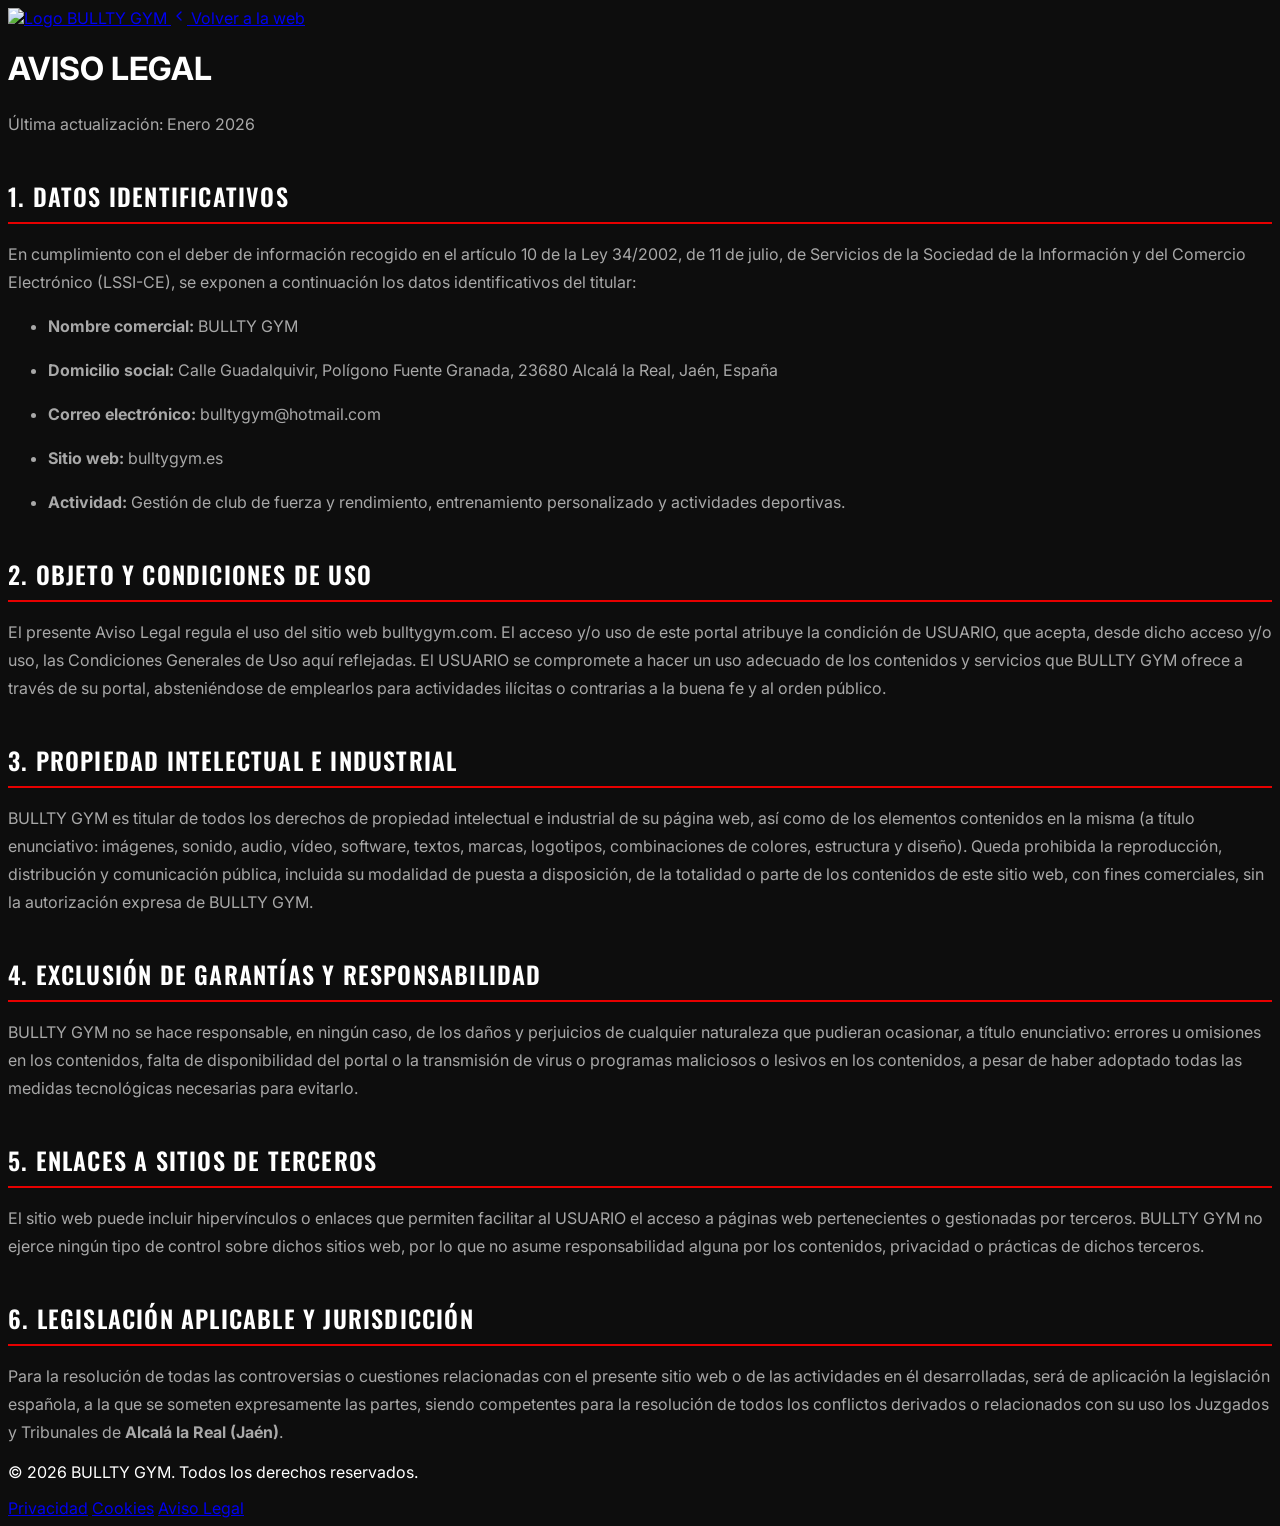
==== aviso-legal.html @ ead3e90c "Primera subida: Web base de Bullty Gym" ====
<!DOCTYPE html>
<html lang="es" class="scroll-smooth">
<head>
    <meta charset="UTF-8">
    <meta name="viewport" content="width=device-width, initial-scale=1.0">
    <title>Aviso Legal | BULLTY GYM - Alcalá la Real</title>
    <meta name="robots" content="noindex, follow">
    <script src="https://cdn.tailwindcss.com"></script>
    <script>
        tailwind.config = {
            theme: {
                extend: {
                    colors: { primary: '#E60000', dark: '#0D0D0D', surface: '#151515', muted: '#A8A8A8' },
                    fontFamily: { display: ['"Bebas Neue"', 'sans-serif'], heading: ['"Oswald"', 'sans-serif'], body: ['"Inter"', 'sans-serif'] }
                }
            }
        }
    </script>
    <link href="https://fonts.googleapis.com/css2?family=Bebas+Neue&family=Inter:wght@300;400;500;600&family=Oswald:wght@400;500;600;700&display=swap" rel="stylesheet">
    <style>
        body { background-color: #0D0D0D; color: white; font-family: 'Inter', sans-serif; }
        .legal-content h2 { font-family: 'Oswald', sans-serif; font-size: 1.5rem; font-weight: 600; color: white; margin-top: 2.5rem; margin-bottom: 1rem; padding-bottom: 0.5rem; border-bottom: 2px solid #E60000; text-transform: uppercase; letter-spacing: 0.05em; }
        .legal-content p, .legal-content li { color: #A8A8A8; line-height: 1.75; margin-bottom: 1rem; }
        .legal-content a { color: #E60000; text-decoration: underline; transition: color 0.2s; }
        .legal-content a:hover { color: #ff3333; }
    </style>
</head>
<body class="antialiased">

<header class="fixed top-0 inset-x-0 z-50 bg-dark/95 backdrop-blur-xl border-b border-surface py-4">
    <nav class="mx-auto max-w-7xl px-5 sm:px-8 flex items-center justify-between">
        <a href="index.html" class="flex items-center gap-3">
            <img src="https://media.base44.com/images/public/6a6b8a864eef9711c26cb53b/343b42ef7_v3-castellano.png" alt="Logo BULLTY GYM" class="h-10 w-auto object-contain">
        </a>
        <a href="index.html" class="font-heading text-sm uppercase tracking-widest text-muted hover:text-primary transition-colors flex items-center gap-2">
            <svg xmlns="http://www.w3.org/2000/svg" width="16" height="16" viewBox="0 0 24 24" fill="none" stroke="currentColor" stroke-width="2" stroke-linecap="round" stroke-linejoin="round"><path d="m15 18-6-6 6-6"></path></svg> Volver a la web
        </a>
    </nav>
</header>

<main class="pt-32 pb-20 px-5 sm:px-8">
    <div class="mx-auto max-w-4xl legal-content">
        <h1 class="font-display text-6xl sm:text-7xl text-white leading-none mb-4">AVISO <span class="text-primary">LEGAL</span></h1>
        <p class="text-muted mb-12">Última actualización: Enero 2026</p>

        <h2>1. Datos Identificativos</h2>
        <p>En cumplimiento con el deber de información recogido en el artículo 10 de la Ley 34/2002, de 11 de julio, de Servicios de la Sociedad de la Información y del Comercio Electrónico (LSSI-CE), se exponen a continuación los datos identificativos del titular:</p>
        <ul class="list-disc pl-5 space-y-2 text-muted">
            <li><strong class="text-white">Nombre comercial:</strong> BULLTY GYM</li>
            <li><strong class="text-white">Domicilio social:</strong> Calle Guadalquivir, Polígono Fuente Granada, 23680 Alcalá la Real, Jaén, España</li>
            <li><strong class="text-white">Correo electrónico:</strong> bulltygym@hotmail.com</li>
            <li><strong class="text-white">Sitio web:</strong> bulltygym.es</li>
            <li><strong class="text-white">Actividad:</strong> Gestión de club de fuerza y rendimiento, entrenamiento personalizado y actividades deportivas.</li>
        </ul>

        <h2>2. Objeto y Condiciones de Uso</h2>
        <p>El presente Aviso Legal regula el uso del sitio web bulltygym.com. El acceso y/o uso de este portal atribuye la condición de USUARIO, que acepta, desde dicho acceso y/o uso, las Condiciones Generales de Uso aquí reflejadas. El USUARIO se compromete a hacer un uso adecuado de los contenidos y servicios que BULLTY GYM ofrece a través de su portal, absteniéndose de emplearlos para actividades ilícitas o contrarias a la buena fe y al orden público.</p>

        <h2>3. Propiedad Intelectual e Industrial</h2>
        <p>BULLTY GYM es titular de todos los derechos de propiedad intelectual e industrial de su página web, así como de los elementos contenidos en la misma (a título enunciativo: imágenes, sonido, audio, vídeo, software, textos, marcas, logotipos, combinaciones de colores, estructura y diseño). Queda prohibida la reproducción, distribución y comunicación pública, incluida su modalidad de puesta a disposición, de la totalidad o parte de los contenidos de este sitio web, con fines comerciales, sin la autorización expresa de BULLTY GYM.</p>

        <h2>4. Exclusión de Garantías y Responsabilidad</h2>
        <p>BULLTY GYM no se hace responsable, en ningún caso, de los daños y perjuicios de cualquier naturaleza que pudieran ocasionar, a título enunciativo: errores u omisiones en los contenidos, falta de disponibilidad del portal o la transmisión de virus o programas maliciosos o lesivos en los contenidos, a pesar de haber adoptado todas las medidas tecnológicas necesarias para evitarlo.</p>

        <h2>5. Enlaces a Sitios de Terceros</h2>
        <p>El sitio web puede incluir hipervínculos o enlaces que permiten facilitar al USUARIO el acceso a páginas web pertenecientes o gestionadas por terceros. BULLTY GYM no ejerce ningún tipo de control sobre dichos sitios web, por lo que no asume responsabilidad alguna por los contenidos, privacidad o prácticas de dichos terceros.</p>

        <h2>6. Legislación Aplicable y Jurisdicción</h2>
        <p>Para la resolución de todas las controversias o cuestiones relacionadas con el presente sitio web o de las actividades en él desarrolladas, será de aplicación la legislación española, a la que se someten expresamente las partes, siendo competentes para la resolución de todos los conflictos derivados o relacionados con su uso los Juzgados y Tribunales de <strong>Alcalá la Real (Jaén)</strong>.</p>
    </div>
</main>

<footer class="border-t border-surface bg-dark px-5 sm:px-8 py-10">
    <div class="mx-auto max-w-7xl flex flex-col sm:flex-row items-center justify-between gap-4">
        <p class="text-sm text-muted">© 2026 BULLTY GYM. Todos los derechos reservados.</p>
        <div class="flex gap-6 text-sm">
            <a href="politica-privacidad.html" class="text-muted hover:text-primary transition-colors">Privacidad</a>
            <a href="politica-cookies.html" class="text-muted hover:text-primary transition-colors">Cookies</a>
            <a href="aviso-legal.html" class="text-muted hover:text-primary transition-colors">Aviso Legal</a>
        </div>
    </div>
</footer>

</body>
</html>
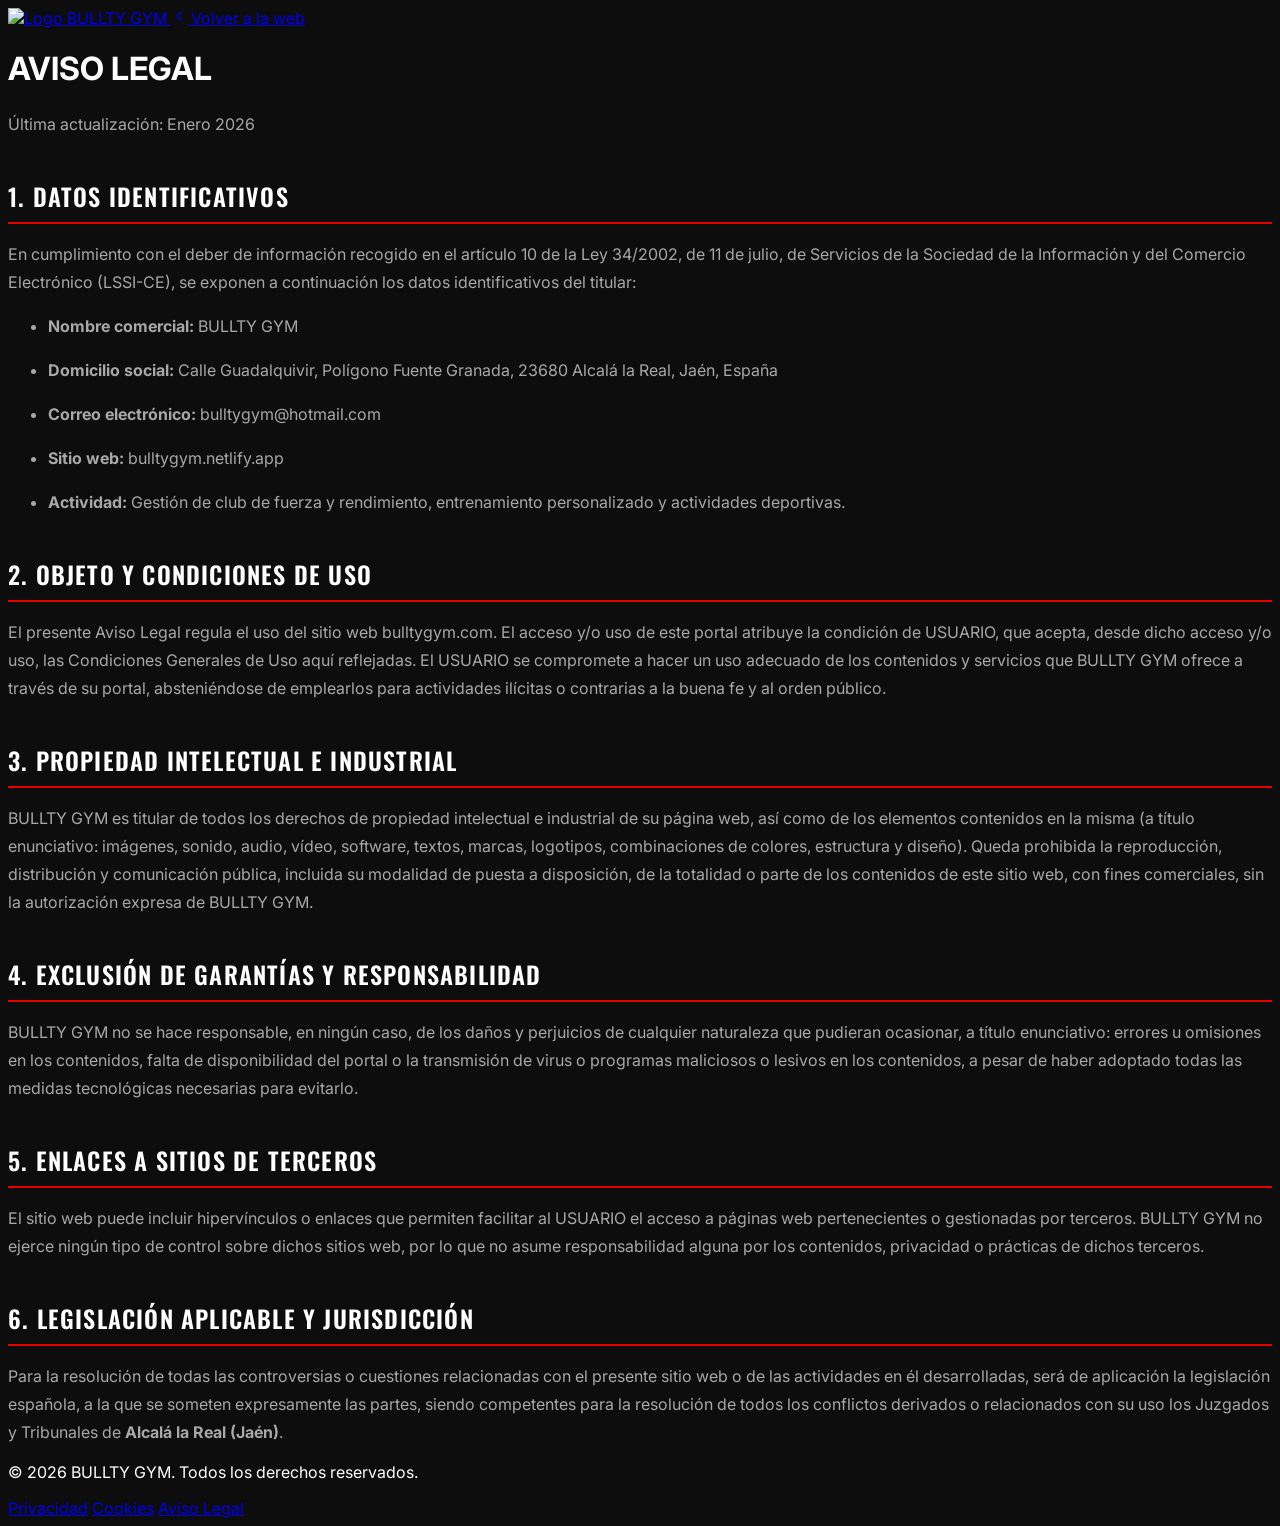
==== commit 3133acdb: "Corregido: Sitio web en Aviso Legal" ====
--- a/aviso-legal.html
+++ b/aviso-legal.html
@@ -49,7 +49,7 @@
             <li><strong class="text-white">Nombre comercial:</strong> BULLTY GYM</li>
             <li><strong class="text-white">Domicilio social:</strong> Calle Guadalquivir, Polígono Fuente Granada, 23680 Alcalá la Real, Jaén, España</li>
             <li><strong class="text-white">Correo electrónico:</strong> bulltygym@hotmail.com</li>
-            <li><strong class="text-white">Sitio web:</strong> bulltygym.es</li>
+            <li><strong class="text-white">Sitio web:</strong> bulltygym.netlify.app</li>
             <li><strong class="text-white">Actividad:</strong> Gestión de club de fuerza y rendimiento, entrenamiento personalizado y actividades deportivas.</li>
         </ul>
 
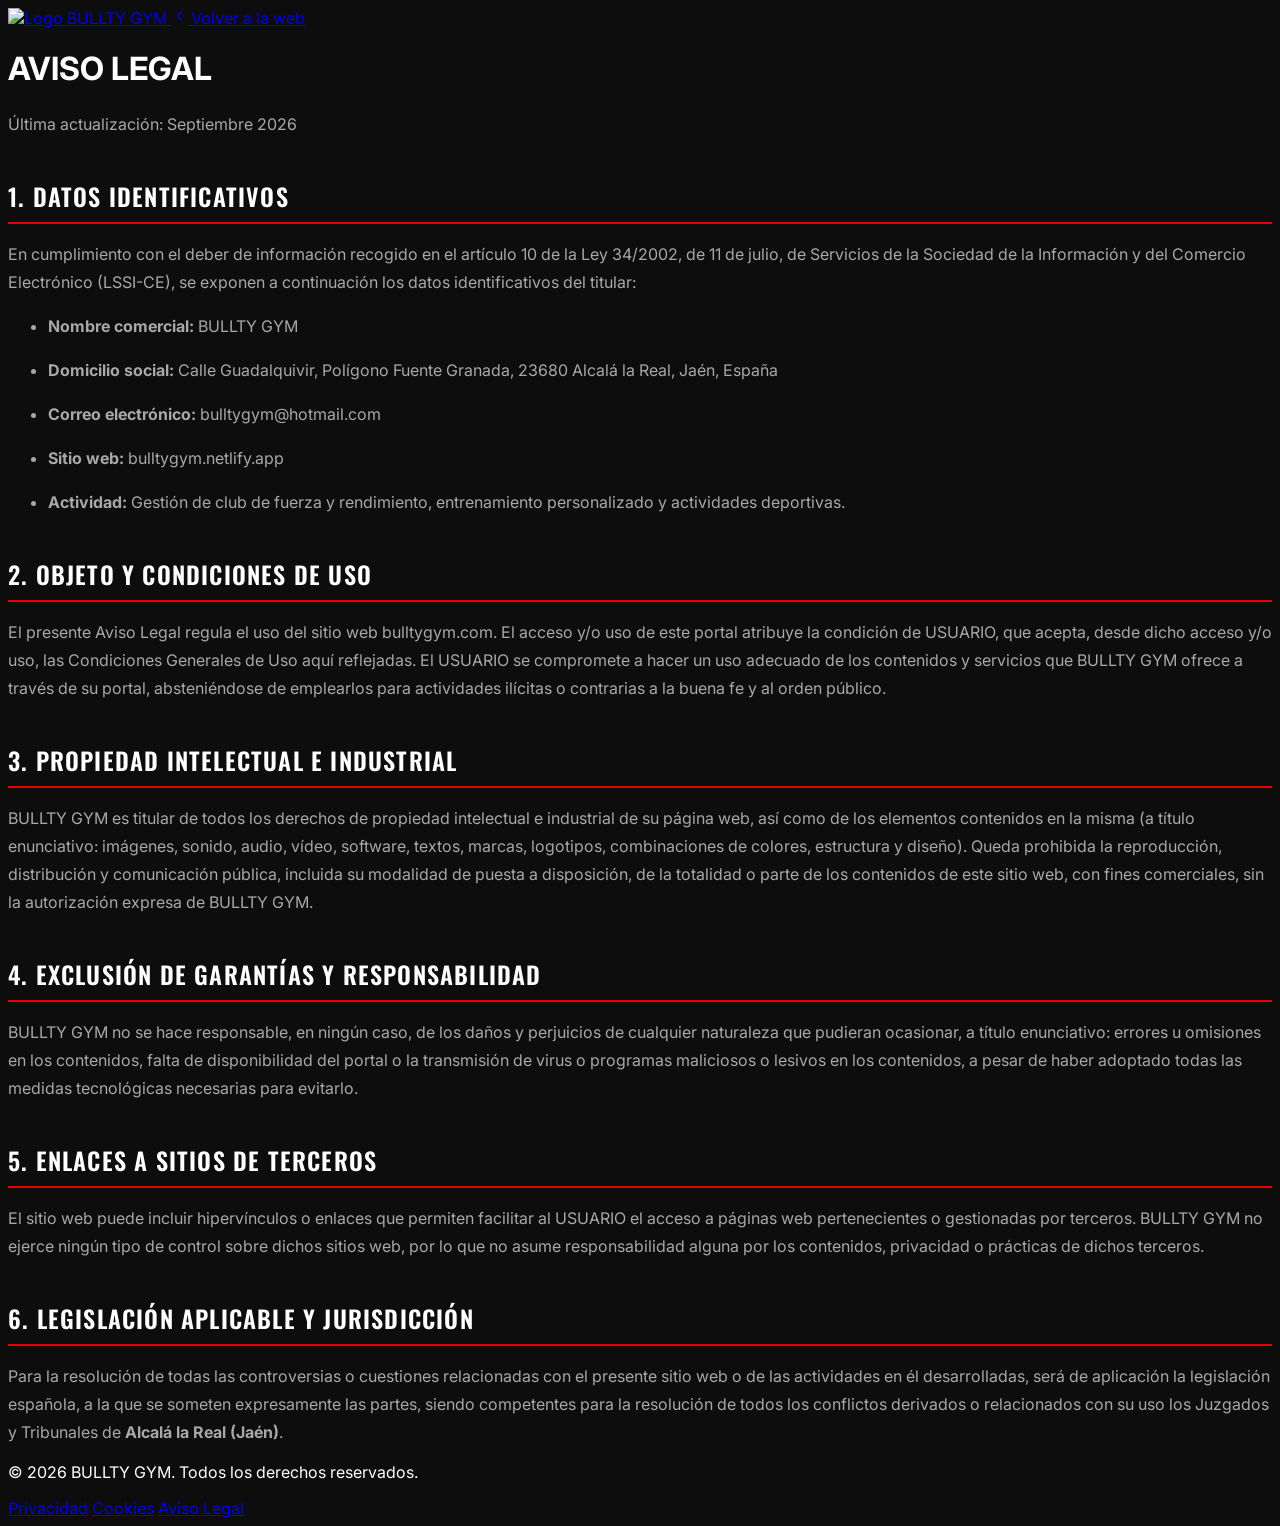
==== commit 7581479e: "Corregido: Sitio web en Aviso Legal" ====
--- a/aviso-legal.html
+++ b/aviso-legal.html
@@ -41,7 +41,7 @@
 <main class="pt-32 pb-20 px-5 sm:px-8">
     <div class="mx-auto max-w-4xl legal-content">
         <h1 class="font-display text-6xl sm:text-7xl text-white leading-none mb-4">AVISO <span class="text-primary">LEGAL</span></h1>
-        <p class="text-muted mb-12">Última actualización: Enero 2026</p>
+        <p class="text-muted mb-12">Última actualización: Septiembre 2026</p>
 
         <h2>1. Datos Identificativos</h2>
         <p>En cumplimiento con el deber de información recogido en el artículo 10 de la Ley 34/2002, de 11 de julio, de Servicios de la Sociedad de la Información y del Comercio Electrónico (LSSI-CE), se exponen a continuación los datos identificativos del titular:</p>
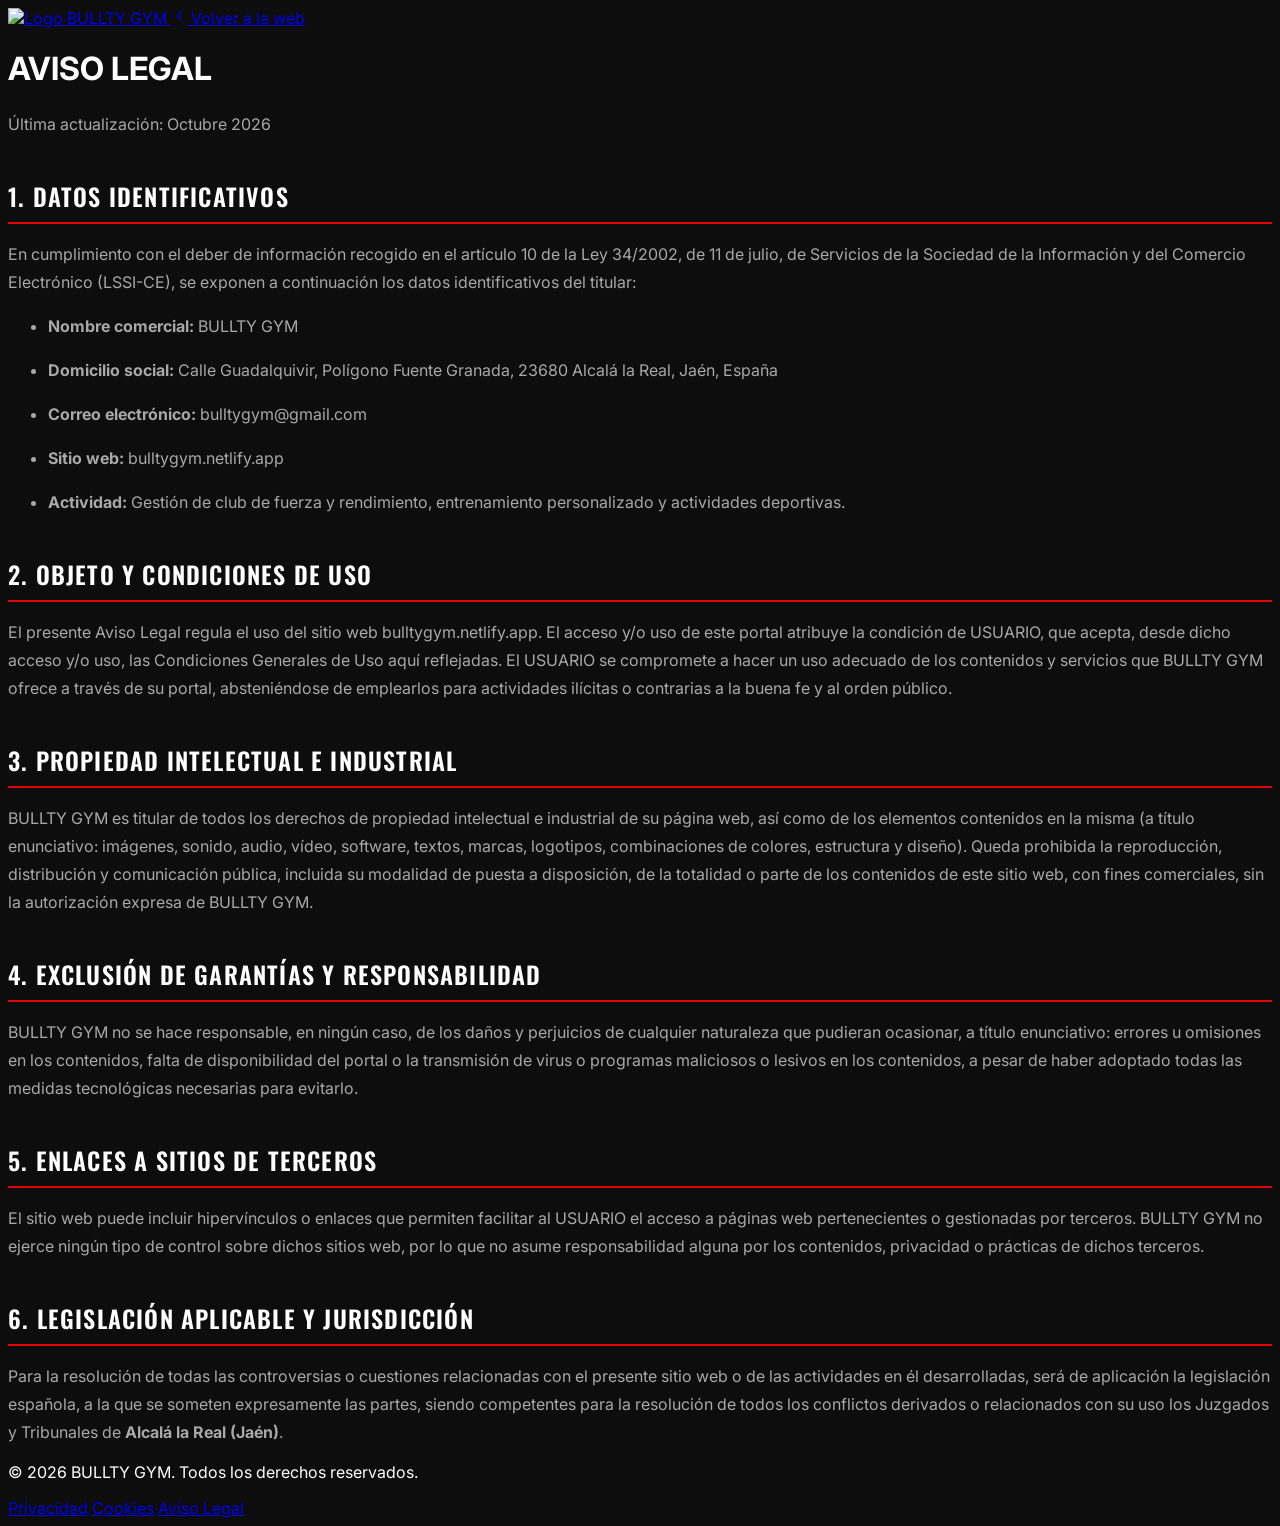
==== commit 38527890: "Actualización Email" ====
--- a/aviso-legal.html
+++ b/aviso-legal.html
@@ -41,20 +41,20 @@
 <main class="pt-32 pb-20 px-5 sm:px-8">
     <div class="mx-auto max-w-4xl legal-content">
         <h1 class="font-display text-6xl sm:text-7xl text-white leading-none mb-4">AVISO <span class="text-primary">LEGAL</span></h1>
-        <p class="text-muted mb-12">Última actualización: Septiembre 2026</p>
+        <p class="text-muted mb-12">Última actualización: Octubre 2026</p>
 
         <h2>1. Datos Identificativos</h2>
         <p>En cumplimiento con el deber de información recogido en el artículo 10 de la Ley 34/2002, de 11 de julio, de Servicios de la Sociedad de la Información y del Comercio Electrónico (LSSI-CE), se exponen a continuación los datos identificativos del titular:</p>
         <ul class="list-disc pl-5 space-y-2 text-muted">
             <li><strong class="text-white">Nombre comercial:</strong> BULLTY GYM</li>
             <li><strong class="text-white">Domicilio social:</strong> Calle Guadalquivir, Polígono Fuente Granada, 23680 Alcalá la Real, Jaén, España</li>
-            <li><strong class="text-white">Correo electrónico:</strong> bulltygym@hotmail.com</li>
+            <li><strong class="text-white">Correo electrónico:</strong> bulltygym@gmail.com</li>
             <li><strong class="text-white">Sitio web:</strong> bulltygym.netlify.app</li>
             <li><strong class="text-white">Actividad:</strong> Gestión de club de fuerza y rendimiento, entrenamiento personalizado y actividades deportivas.</li>
         </ul>
 
         <h2>2. Objeto y Condiciones de Uso</h2>
-        <p>El presente Aviso Legal regula el uso del sitio web bulltygym.com. El acceso y/o uso de este portal atribuye la condición de USUARIO, que acepta, desde dicho acceso y/o uso, las Condiciones Generales de Uso aquí reflejadas. El USUARIO se compromete a hacer un uso adecuado de los contenidos y servicios que BULLTY GYM ofrece a través de su portal, absteniéndose de emplearlos para actividades ilícitas o contrarias a la buena fe y al orden público.</p>
+        <p>El presente Aviso Legal regula el uso del sitio web bulltygym.netlify.app. El acceso y/o uso de este portal atribuye la condición de USUARIO, que acepta, desde dicho acceso y/o uso, las Condiciones Generales de Uso aquí reflejadas. El USUARIO se compromete a hacer un uso adecuado de los contenidos y servicios que BULLTY GYM ofrece a través de su portal, absteniéndose de emplearlos para actividades ilícitas o contrarias a la buena fe y al orden público.</p>
 
         <h2>3. Propiedad Intelectual e Industrial</h2>
         <p>BULLTY GYM es titular de todos los derechos de propiedad intelectual e industrial de su página web, así como de los elementos contenidos en la misma (a título enunciativo: imágenes, sonido, audio, vídeo, software, textos, marcas, logotipos, combinaciones de colores, estructura y diseño). Queda prohibida la reproducción, distribución y comunicación pública, incluida su modalidad de puesta a disposición, de la totalidad o parte de los contenidos de este sitio web, con fines comerciales, sin la autorización expresa de BULLTY GYM.</p>
